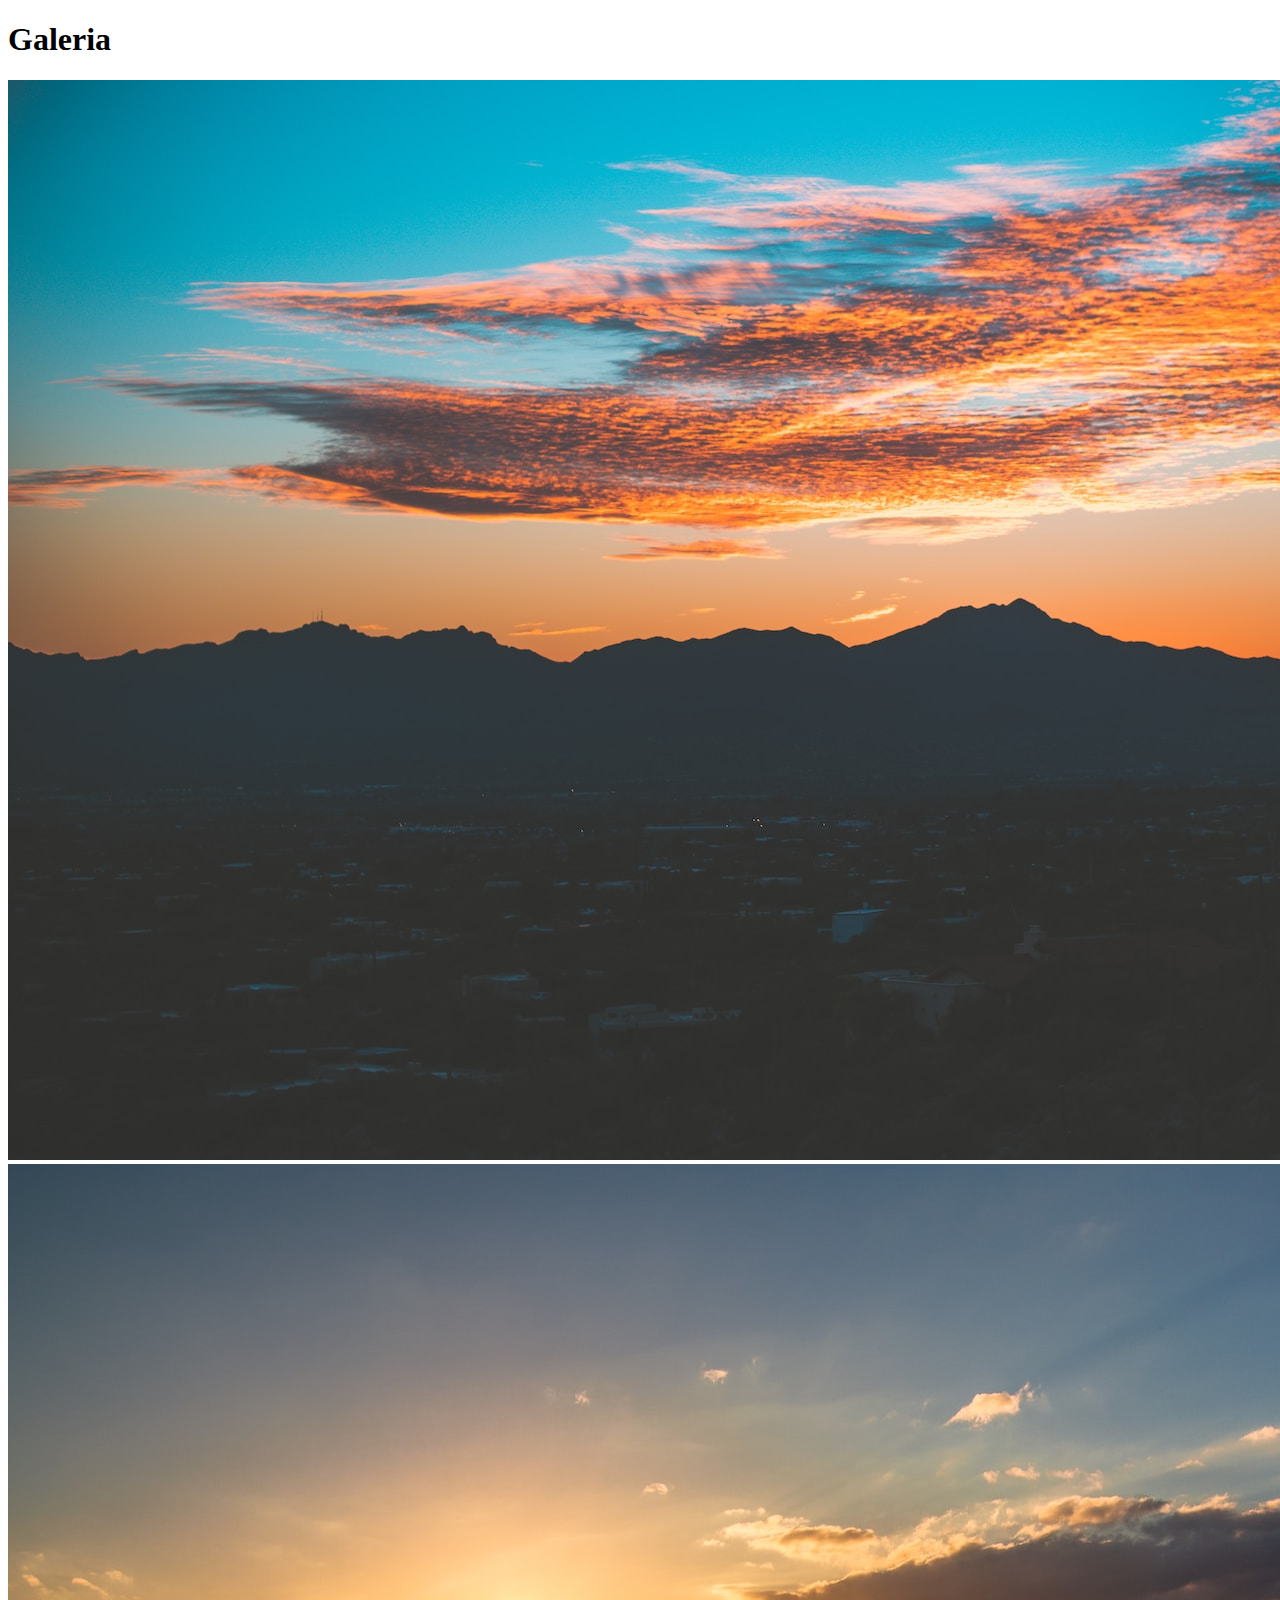
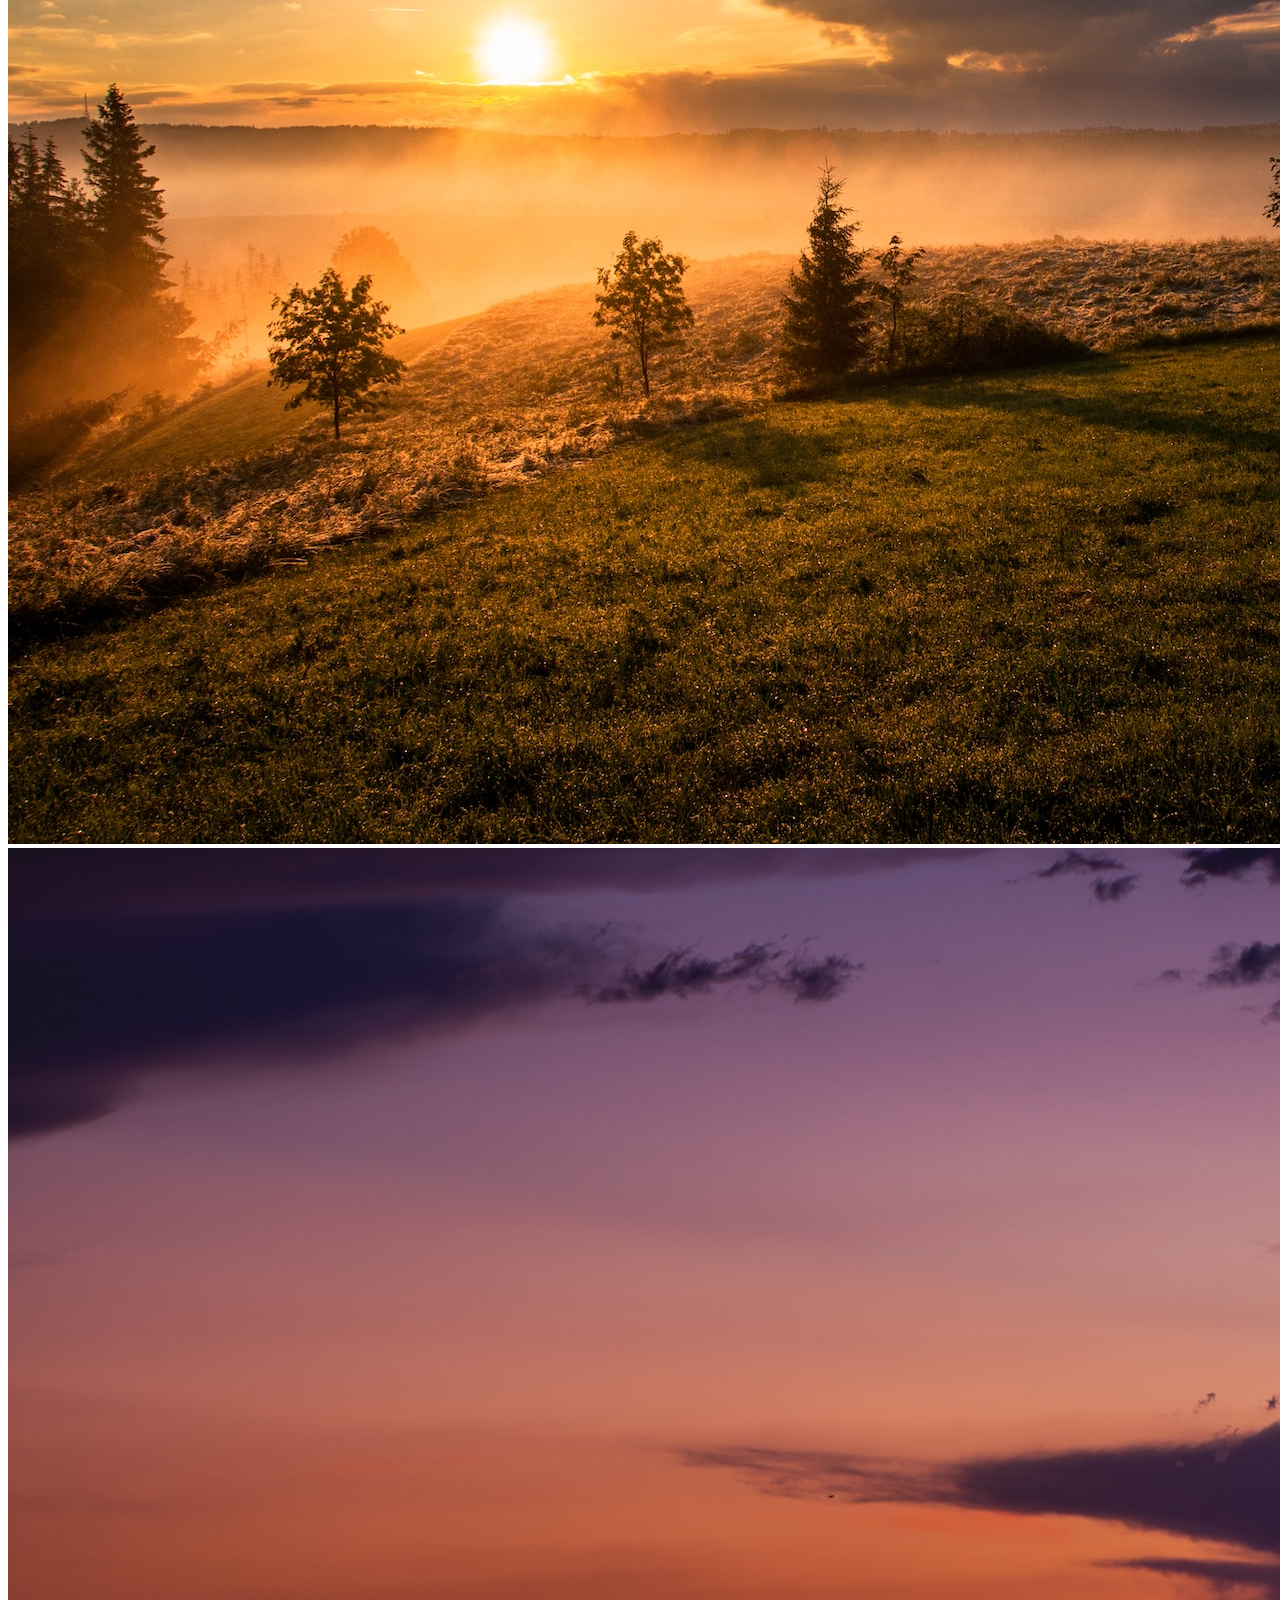
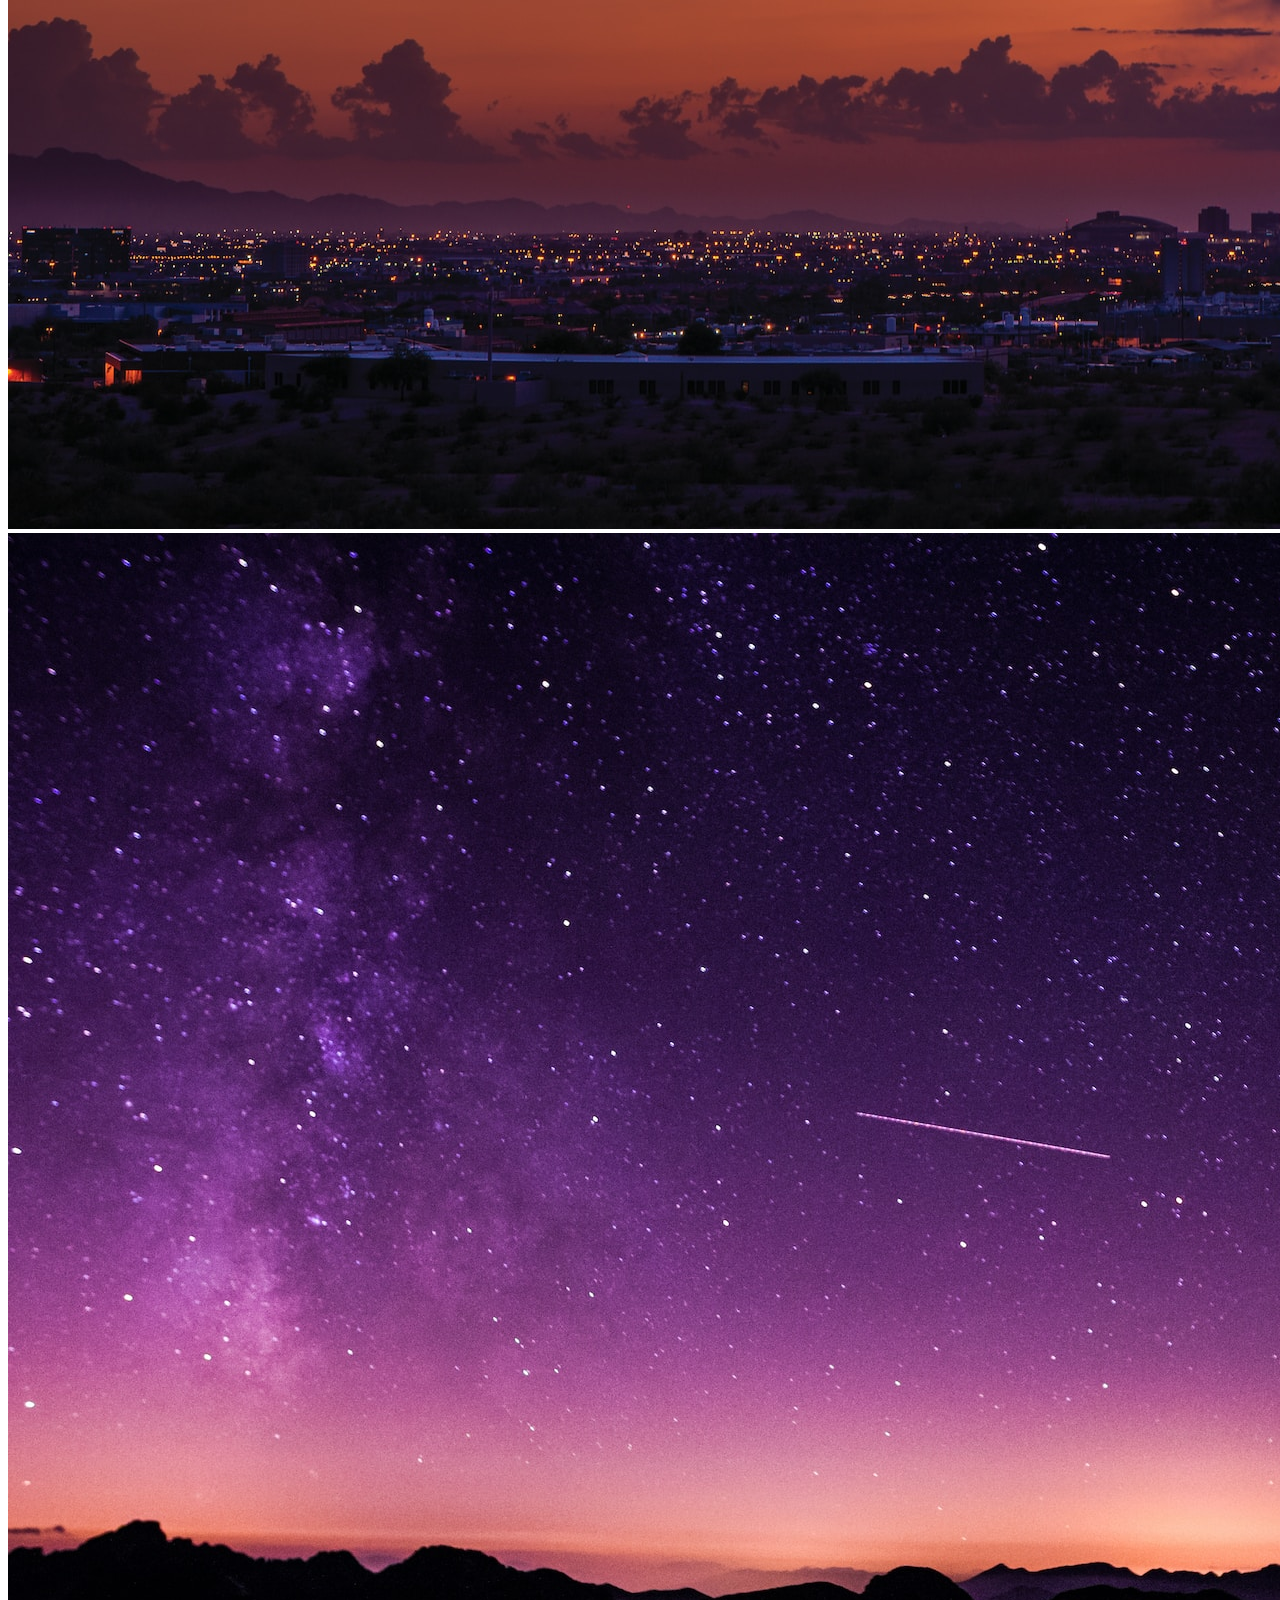
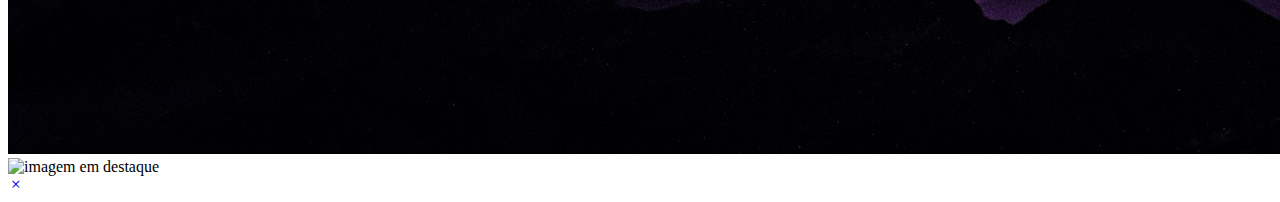
==== 4_galeria_com_lightbox/index.html @ 0c78877c "create the index" ====
<!DOCTYPE html>
<html lang="en">
<head>
    <meta charset="UTF-8">
    <meta name="viewport" content="width=device-width, initial-scale=1.0">
    <title>Galeria</title>
    <link rel="stylesheet" href="https://cdn.jsdelivr.net/npm/bootstrap-icons@1.11.3/font/bootstrap-icons.min.css">
    <link rel="stylesheet" href="style.css">
    <script src="script.js" defer></script>
</head>
<body>
    <h1>Galeria</h1>
    <div class="div-gallery">
        <div class="gallery-item">
            <img src="image-1.jpg"
            data-src="img/image-1.jpg"
             alt="imagem 1"
              class="gallery-image">
        </div>
    </div>
    <div class="div-gallery">
        <div class="gallery-item">
            <img src="image-2.jpg"
            data-src="img/image-2.jpg"
             alt="imagem 2"
              class="gallery-image">
        </div>
    </div>
    <div class="div-gallery">
        <div class="gallery-item">
            <img src="image-3.jpg"
            data-src="img/image-3.jpg"
             alt="imagem 3"
              class="gallery-image">
        </div>
    </div>
    <div class="div-gallery">
        <div class="gallery-item">
            <img src="image-4.jpg"
                data-src="img/image-4.jpg"
                alt="imagem 4"
                class="gallery-image"
                />
            </div>
        </div>
        <div class="lightbox">
            <div class="lightbox-content">
                <img src="" alt="imagem em destaque" class="lightbox-image">
            </div>
            <a href="#" class="lightbox-close"><i class="bi bi-x"></i></a>
        </div>    
    </body>
</html>
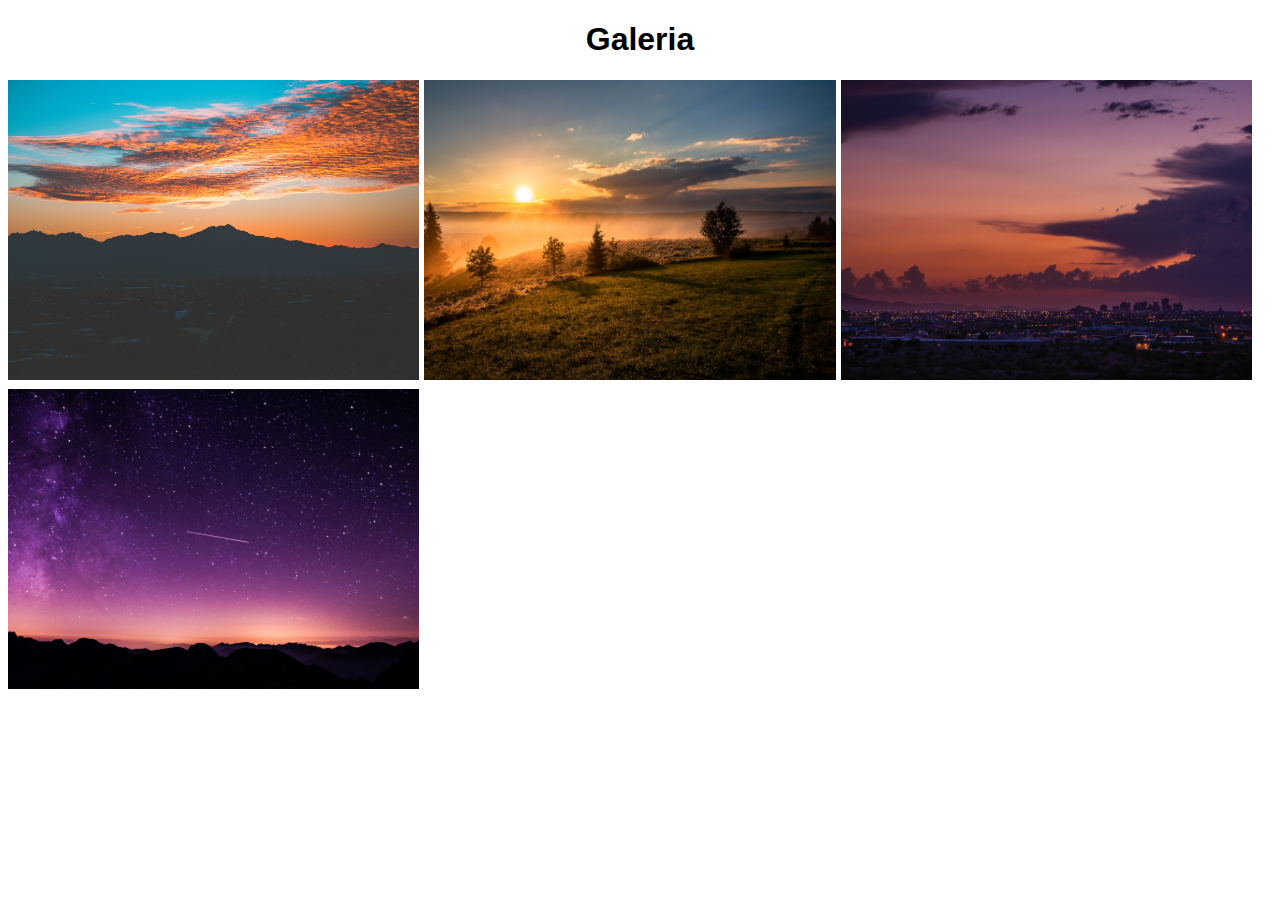
==== commit ed03de89: "javascript creation" ====
--- a/4_galeria_com_lightbox/index.html
+++ b/4_galeria_com_lightbox/index.html
@@ -10,44 +10,45 @@
 </head>
 <body>
     <h1>Galeria</h1>
-    <div class="div-gallery">
+    <div class="gallery">
         <div class="gallery-item">
-            <img src="image-1.jpg"
+            <img 
+            src="image-1.jpg"
             data-src="img/image-1.jpg"
              alt="imagem 1"
-              class="gallery-image">
+              class="gallery-image"
+              />
+        </div>
+        <div class="gallery-item">
+            <img 
+            src="image-2.jpg"
+            data-src="img/image-2.jpg"
+             alt="imagem 2"
+              class="gallery-image"
+              />
+        </div>
+        <div class="gallery-item">
+            <img 
+            src="image-3.jpg"
+            data-src="img/image-3.jpg"
+             alt="imagem 3"
+              class="gallery-image"
+              />
+        </div>
+        <div class="gallery-item">
+            <img 
+            src="image-4.jpg"
+            data-src="img/image-4.jpg"
+             alt="imagem 4"
+              class="gallery-image"
+              />
         </div>
     </div>
-    <div class="div-gallery">
-        <div class="gallery-item">
-            <img src="image-2.jpg"
-            data-src="img/image-2.jpg"
-             alt="imagem 2"
-              class="gallery-image">
+    <div class="lightbox">
+        <div class="lightbox-content">
+            <img src="" alt="Imagem em destaque" class="lightbox-image">
         </div>
-    </div>
-    <div class="div-gallery">
-        <div class="gallery-item">
-            <img src="image-3.jpg"
-            data-src="img/image-3.jpg"
-             alt="imagem 3"
-              class="gallery-image">
-        </div>
-    </div>
-    <div class="div-gallery">
-        <div class="gallery-item">
-            <img src="image-4.jpg"
-                data-src="img/image-4.jpg"
-                alt="imagem 4"
-                class="gallery-image"
-                />
-            </div>
-        </div>
-        <div class="lightbox">
-            <div class="lightbox-content">
-                <img src="" alt="imagem em destaque" class="lightbox-image">
-            </div>
-            <a href="#" class="lightbox-close"><i class="bi bi-x"></i></a>
-        </div>    
+        <a href="#" class="lightbox-close"><i class="bi bi-x"></i></a>
+    </div>    
     </body>
 </html>--- a/4_galeria_com_lightbox/style.css
+++ b/4_galeria_com_lightbox/style.css
@@ -0,0 +1,66 @@
+h1 {
+    font-family: Helvetica;
+    text-align: center;
+}
+
+.gallery {
+    display: flex;
+    flex-wrap: wrap;
+    gap: 5px;
+}
+
+.gallery-item {
+    flex: 0 0 calc(33.33% - 10px);
+}
+
+.gallery-image {
+    width: 100%;
+    height: 300px;
+    transition: 0.3s;
+    object-fit: cover;
+    cursor: pointer
+}
+
+.gallery-image:hover {
+    transform: scale(1.1);
+}
+
+.lightbox {
+    display: none;
+    position: fixed;
+    top: 0;
+    left: 0;
+    width: 100%;
+    height: 100%;
+    background-color: rgba(0, 0, 0, 0.8);
+    z-index: 100;
+}
+
+.lightbox-content {
+    display: flex;
+    justify-content: center;
+    align-items: center;
+    height: 100%;
+    width: 100%;
+}
+.lightbox-image {
+    max-width: 800px;
+    object-fit: cover;
+}
+
+.lightbox-close {
+    position:absolute;
+    top: 1rem;
+    right: 2rem;
+    font-size: 2rem;
+    color: #FFF;
+    border: 1px solid #FFF;
+    padding: .1rem .3rem;
+    cursor: pointer;
+    transition: 0.4s;
+}
+
+.lightbox-close:hover{
+    background-color: #FFF;
+    color: #000;
+}